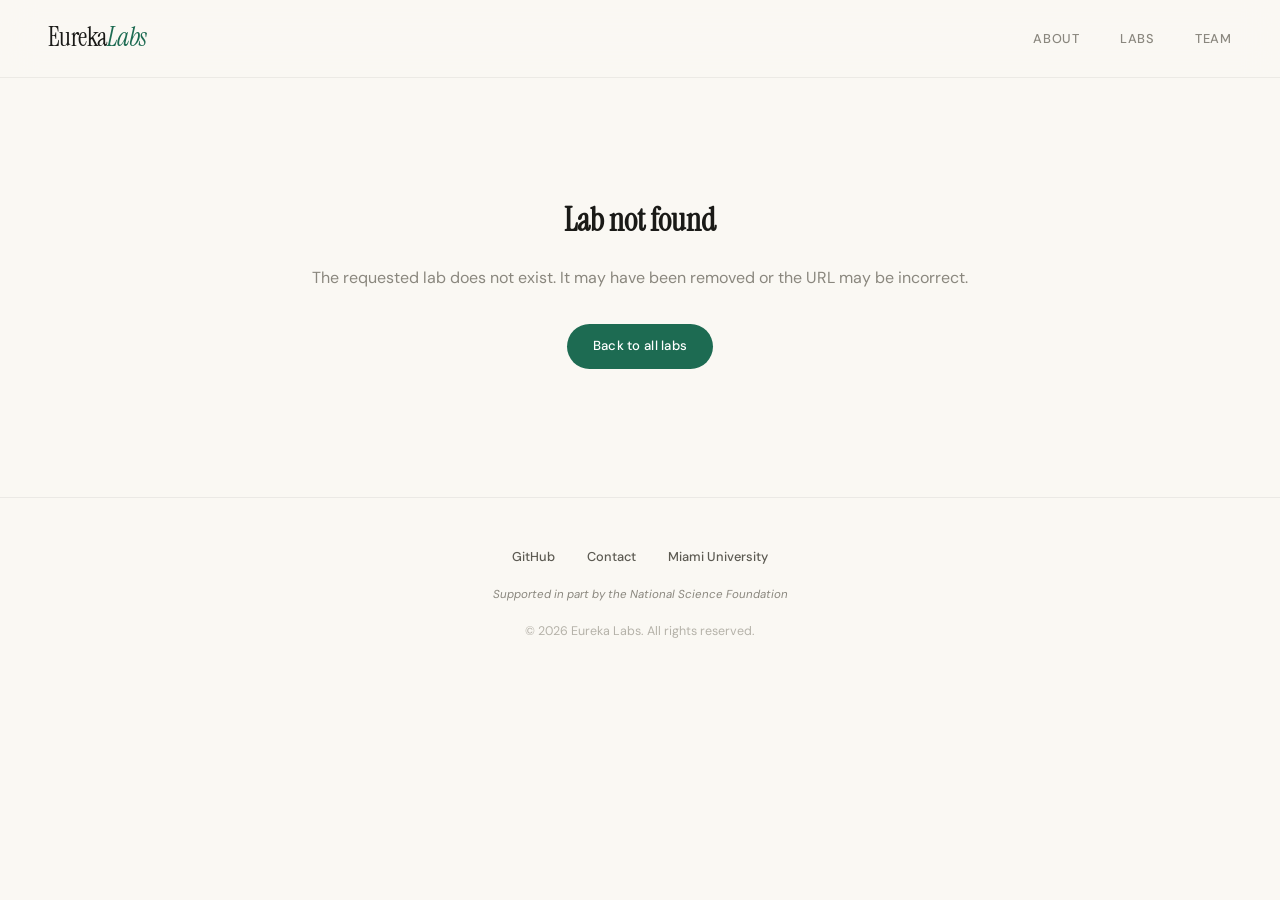
==== lab.html @ b027e5b5 "First verison" ====
<!DOCTYPE html>
<html lang="en">
<head>
  <meta charset="UTF-8">
  <meta name="viewport" content="width=device-width, initial-scale=1.0">
  <meta name="description" content="Eureka Labs — Hands-on cybersecurity lab">
  <title>Lab — Eureka Labs</title>

  <!-- Fonts -->
  <link rel="preconnect" href="https://fonts.googleapis.com">
  <link rel="preconnect" href="https://fonts.gstatic.com" crossorigin>
  <link href="https://fonts.googleapis.com/css2?family=Instrument+Serif&family=DM+Sans:opsz,wght@9..40,400;9..40,500;9..40,600&display=swap" rel="stylesheet">

  <!-- Styles -->
  <link rel="stylesheet" href="style.css">

  <!-- Google Analytics — Replace G-XXXXXXXXXX with your Measurement ID -->
  <script async src="https://www.googletagmanager.com/gtag/js?id=G-XXXXXXXXXX"></script>
  <script>
    window.dataLayer = window.dataLayer || [];
    function gtag(){ dataLayer.push(arguments); }
    gtag('js', new Date());
    gtag('config', 'G-XXXXXXXXXX');
  </script>
</head>

<body>

  <!-- Keyboard accessibility -->
  <a href="#lab-content" class="skip-link">Skip to content</a>


  <!-- ==== NAV ==== -->

  <nav>
    <a href="index.html" class="logo">Eureka<em>Labs</em></a>

    <ul class="nav-links">
      <li><a href="index.html#about">About</a></li>
      <li><a href="index.html#labs">Labs</a></li>
      <li><a href="index.html#team">Team</a></li>
    </ul>

    <button
      class="hamburger"
      aria-label="Open menu"
      onclick="document.getElementById('mobile-menu').classList.add('open')"
    >
      <svg viewBox="0 0 24 24" fill="none" stroke-width="1.5" stroke-linecap="round">
        <path d="M4 7h16M4 12h16M4 17h16"/>
      </svg>
    </button>
  </nav>

  <!-- Mobile menu overlay -->
  <div class="mobile-menu" id="mobile-menu">
    <button
      class="close-btn"
      aria-label="Close menu"
      onclick="this.parentElement.classList.remove('open')"
    >
      <svg viewBox="0 0 24 24" fill="none" stroke-width="1.5" stroke-linecap="round">
        <path d="M6 6l12 12M6 18L18 6"/>
      </svg>
    </button>
    <a href="index.html#about" onclick="this.parentElement.classList.remove('open')">About</a>
    <a href="index.html#labs"  onclick="this.parentElement.classList.remove('open')">Labs</a>
    <a href="index.html#team"  onclick="this.parentElement.classList.remove('open')">Team</a>
  </div>


  <!-- ==== LAB CONTENT (rendered by lab-app.js) ==== -->

  <div class="lab-page" id="lab-content">
    <!-- Content is injected here by lab-app.js based on the ?id= parameter -->
  </div>


  <!-- ==== FOOTER ==== -->

  <footer>
    <div class="footer-links">
      <a href="https://github.com/eurekalabs">GitHub</a>
      <a href="mailto:eureka@miamioh.edu">Contact</a>
      <a href="https://miamioh.edu">Miami University</a>
    </div>
    <p class="nsf-note">Supported in part by the National Science Foundation</p>
    <p>&copy; 2026 Eureka Labs. All rights reserved.</p>
  </footer>


  <!-- Scripts: data first, then lab page rendering -->
  <script src="data.js"></script>
  <script src="lab-app.js"></script>

</body>
</html>
---- style.css ----
/* ============================================================================
   EUREKA LABS — SHARED STYLES
   ============================================================================
   This file contains all visual styles for both index.html and lab.html.
   Design tokens (colors, fonts) are at the top — start here for theming.
   ============================================================================ */


/* ==========================================================================
   DESIGN TOKENS
   ========================================================================== */

:root {
  /* Page backgrounds */
  --color-page:        #faf8f3;
  --color-surface:     #f0ede6;
  --color-surface-alt: #e6e2da;

  /* Text hierarchy (darkest to lightest) */
  --color-text:        #1a1a17;
  --color-text-mid:    #5c5a52;
  --color-text-muted:  #8a877e;
  --color-text-faint:  #b5b2a9;

  /* Accent colors */
  --color-forest:       #1d6b52;
  --color-forest-dark:  #155741;
  --color-forest-light: #e4f2ec;

  --color-copper:       #c45a2d;
  --color-copper-light: #faeee8;

  --color-plum:         #6b4f8a;
  --color-plum-light:   #f0eaf6;

  /* Fonts */
  --font-serif: 'Instrument Serif', Georgia, serif;
  --font-sans:  'DM Sans', system-ui, sans-serif;

  /* Shared tokens */
  --border-subtle: 1px solid rgba(0, 0, 0, 0.06);
  --radius:        10px;
  --radius-pill:   100px;
}


/* ==========================================================================
   RESET & BASE
   ========================================================================== */

*, *::before, *::after {
  box-sizing: border-box;
  margin: 0;
  padding: 0;
}

html {
  scroll-behavior: smooth;
}

body {
  font-family: var(--font-sans);
  background: var(--color-page);
  color: var(--color-text);
  line-height: 1.75;
  overflow-x: hidden;
}

a {
  color: var(--color-forest);
  text-decoration: none;
  transition: color 0.2s;
}
a:hover {
  color: var(--color-copper);
}


/* ==========================================================================
   ACCESSIBILITY
   ========================================================================== */

.skip-link {
  position: absolute;
  top: -100%;
  left: 1rem;
  padding: 0.5rem 1rem;
  background: var(--color-forest);
  color: #fff;
  border-radius: var(--radius);
  z-index: 200;
  font-size: 0.8rem;
}
.skip-link:focus {
  top: 1rem;
}


/* ==========================================================================
   NAV (shared across all pages)
   ========================================================================== */

nav {
  position: fixed;
  top: 0;
  left: 0;
  right: 0;
  z-index: 100;
  padding: 1rem 3rem;
  display: flex;
  align-items: center;
  justify-content: space-between;
  background: rgba(250, 248, 243, 0.92);
  backdrop-filter: blur(16px);
  border-bottom: var(--border-subtle);
}

.logo {
  font-family: var(--font-serif);
  font-size: 1.6rem;
  color: var(--color-text);
  letter-spacing: -0.02em;
}
.logo em {
  font-style: italic;
  color: var(--color-forest);
}

.nav-links {
  list-style: none;
  display: flex;
  gap: 2.5rem;
}
.nav-links a {
  font-size: 0.8rem;
  color: var(--color-text-muted);
  font-weight: 500;
  letter-spacing: 0.06em;
  text-transform: uppercase;
  transition: color 0.2s;
}
.nav-links a:hover {
  color: var(--color-text);
}

/* Hamburger — visible on mobile only */
.hamburger {
  display: none;
  background: none;
  border: none;
  cursor: pointer;
  padding: 4px;
}
.hamburger svg {
  width: 24px;
  height: 24px;
  stroke: var(--color-text);
}

/* Mobile nav overlay */
.mobile-menu {
  display: none;
  position: fixed;
  top: 0;
  left: 0;
  right: 0;
  bottom: 0;
  background: rgba(250, 248, 243, 0.98);
  z-index: 150;
  flex-direction: column;
  align-items: center;
  justify-content: center;
  gap: 2rem;
}
.mobile-menu.open {
  display: flex;
}
.mobile-menu a {
  font-family: var(--font-serif);
  font-size: 1.8rem;
  color: var(--color-text);
}
.mobile-menu .close-btn {
  position: absolute;
  top: 1.25rem;
  right: 1.5rem;
  background: none;
  border: none;
  cursor: pointer;
  padding: 4px;
}
.mobile-menu .close-btn svg {
  width: 24px;
  height: 24px;
  stroke: var(--color-text);
}


/* ==========================================================================
   LAYOUT HELPERS
   ========================================================================== */

section {
  padding: 6rem 3rem;
}

.container {
  max-width: 1040px;
  margin: 0 auto;
}

.section-eyebrow {
  font-size: 0.68rem;
  text-transform: uppercase;
  letter-spacing: 0.22em;
  color: var(--color-forest);
  margin-bottom: 0.5rem;
  font-weight: 600;
}

.section-title {
  font-family: var(--font-serif);
  font-size: clamp(1.8rem, 3.5vw, 2.8rem);
  font-weight: 400;
  letter-spacing: -0.02em;
  margin-bottom: 0.75rem;
  line-height: 1.12;
}

.section-desc {
  color: var(--color-text-mid);
  max-width: 540px;
  margin-bottom: 3rem;
  font-size: 0.92rem;
}


/* ==========================================================================
   SHARED TAG PILLS
   ========================================================================== */

.tag {
  font-size: 0.6rem;
  font-weight: 600;
  text-transform: uppercase;
  letter-spacing: 0.06em;
  padding: 0.18rem 0.5rem;
  border-radius: var(--radius-pill);
  white-space: nowrap;
  background: var(--tag-bg);
  color: var(--tag-color);
}

.tags {
  display: flex;
  gap: 0.35rem;
  flex-wrap: wrap;
}


/* ==========================================================================
   SHARED BUTTON
   ========================================================================== */

.btn-primary {
  display: inline-flex;
  align-items: center;
  gap: 0.6rem;
  padding: 0.7rem 1.6rem;
  background: var(--color-forest);
  border: none;
  border-radius: var(--radius-pill);
  font-family: var(--font-sans);
  font-size: 0.82rem;
  font-weight: 500;
  color: #fff;
  letter-spacing: 0.02em;
  cursor: pointer;
  transition: background 0.25s;
}
.btn-primary:hover {
  background: var(--color-forest-dark);
  color: #fff;
}
.btn-primary svg {
  width: 14px;
  height: 14px;
  transition: transform 0.25s;
}
.btn-primary:hover svg {
  transform: translateX(3px);
}


/* ==========================================================================
   HERO (index.html)
   ========================================================================== */

.hero {
  min-height: 100vh;
  display: flex;
  flex-direction: column;
  justify-content: center;
  padding: 10rem 3rem 6rem;
  max-width: 860px;
  margin: 0 auto;
}

.hero-eyebrow {
  font-size: 0.72rem;
  text-transform: uppercase;
  letter-spacing: 0.22em;
  color: var(--color-forest);
  margin-bottom: 1.5rem;
  font-weight: 600;
}

.hero h1 {
  font-family: var(--font-serif);
  font-size: clamp(2.8rem, 6.5vw, 5rem);
  font-weight: 400;
  line-height: 1.08;
  letter-spacing: -0.03em;
  margin-bottom: 2rem;
}
.hero h1 .accent {
  font-style: italic;
  color: var(--color-copper);
}

.hero p {
  max-width: 500px;
  color: var(--color-text-mid);
  font-size: 1.05rem;
  line-height: 1.85;
  margin-bottom: 3rem;
}

.hero-rule {
  display: flex;
  align-items: center;
  gap: 1.5rem;
  margin-top: 4rem;
}
.hero-rule span {
  height: 1px;
  flex: 0 0 50px;
  background: var(--color-text-faint);
}
.hero-rule small {
  font-size: 0.7rem;
  color: var(--color-text-faint);
  text-transform: uppercase;
  letter-spacing: 0.15em;
  font-weight: 500;
}


/* ==========================================================================
   ABOUT (index.html)
   ========================================================================== */

.about {
  background: var(--color-page);
  border-top: var(--border-subtle);
}

.about-columns {
  display: grid;
  grid-template-columns: 1fr 1fr;
  gap: 4rem;
  align-items: start;
}

.about-prose {
  color: var(--color-text-mid);
  font-size: 0.92rem;
}
.about-prose p {
  margin-bottom: 1.25rem;
}

.about-cards {
  display: flex;
  flex-direction: column;
  gap: 1rem;
}

.about-card {
  padding: 1.4rem 1.6rem;
  background: var(--color-surface);
  border-radius: var(--radius);
  border-left: 3px solid var(--card-accent, var(--color-forest));
  transition: background 0.25s;
}
.about-card:hover {
  background: var(--color-surface-alt);
}

.about-card h4 {
  font-family: var(--font-serif);
  font-size: 1.1rem;
  font-weight: 400;
  margin-bottom: 0.3rem;
}
.about-card p {
  font-size: 0.8rem;
  color: var(--color-text-mid);
  line-height: 1.65;
}

.badge {
  display: inline-block;
  font-size: 0.62rem;
  font-weight: 600;
  text-transform: uppercase;
  letter-spacing: 0.12em;
  padding: 0.18rem 0.55rem;
  border-radius: var(--radius-pill);
  margin-bottom: 0.5rem;
}


/* ==========================================================================
   LAB CATALOG (index.html)
   ========================================================================== */

.labs {
  background: var(--color-surface);
  border-top: var(--border-subtle);
  border-bottom: var(--border-subtle);
}

.filters-row {
  display: flex;
  gap: 2.5rem;
  margin-bottom: 2rem;
  flex-wrap: wrap;
  align-items: flex-start;
}

.filter-group label {
  display: block;
  font-size: 0.65rem;
  text-transform: uppercase;
  letter-spacing: 0.15em;
  color: var(--color-text-muted);
  font-weight: 600;
  margin-bottom: 0.5rem;
}

.filter-chips {
  display: flex;
  gap: 0.4rem;
  flex-wrap: wrap;
}

.filter-btn {
  font-family: var(--font-sans);
  font-size: 0.72rem;
  padding: 0.4rem 1rem;
  border: 1px solid rgba(0, 0, 0, 0.1);
  border-radius: var(--radius-pill);
  background: var(--color-page);
  color: var(--color-text-muted);
  cursor: pointer;
  font-weight: 500;
  transition: all 0.2s;
}
.filter-btn:hover {
  border-color: var(--color-text-mid);
  color: var(--color-text-mid);
}
.filter-btn[aria-pressed="true"] {
  border-color: var(--color-forest);
  color: var(--color-forest);
  background: var(--color-forest-light);
}

.labs-count {
  font-size: 0.78rem;
  color: var(--color-text-muted);
  margin-bottom: 1.25rem;
}

.labs-list {
  display: flex;
  flex-direction: column;
  gap: 1px;
  background: rgba(0, 0, 0, 0.06);
  border-radius: var(--radius);
  overflow: hidden;
}

.lab-row {
  display: grid;
  grid-template-columns: 1fr auto auto;
  gap: 1.5rem;
  align-items: center;
  padding: 1.25rem 1.75rem;
  background: var(--color-page);
  transition: background 0.2s;
  color: inherit;
  text-decoration: none;
}
.lab-row:hover {
  background: rgba(255, 255, 255, 0.7);
  color: inherit;
}

.lab-row h3 {
  font-family: var(--font-serif);
  font-size: 1rem;
  font-weight: 400;
  line-height: 1.35;
}

.lab-row .arrow {
  font-size: 1.1rem;
  color: var(--color-text-faint);
  transition: transform 0.2s, color 0.2s;
  flex-shrink: 0;
}
.lab-row:hover .arrow {
  transform: translateX(4px);
  color: var(--color-forest);
}

.no-results {
  padding: 3rem;
  text-align: center;
  background: var(--color-page);
  border-radius: var(--radius);
  color: var(--color-text-muted);
  font-size: 0.9rem;
  display: none;
}


/* ==========================================================================
   TEAM (index.html)
   ========================================================================== */

.team {
  background: var(--color-page);
}

.team-grid {
  display: grid;
  grid-template-columns: repeat(auto-fill, minmax(200px, 1fr));
  gap: 2.5rem;
}

.team-member {
  text-align: center;
}

.team-avatar {
  width: 76px;
  height: 76px;
  border-radius: 50%;
  margin: 0 auto 1rem;
  display: flex;
  align-items: center;
  justify-content: center;
  font-family: var(--font-serif);
  font-size: 1.4rem;
  font-style: italic;
  background: var(--color-forest-light);
  color: var(--color-forest);
  border: 1px solid rgba(29, 107, 82, 0.15);
}

.team-member h4 {
  font-family: var(--font-serif);
  font-size: 1.05rem;
  font-weight: 400;
  margin-bottom: 0.15rem;
}
.team-member .role {
  font-size: 0.8rem;
  color: var(--color-text-mid);
  margin-bottom: 0.25rem;
}
.team-member .affil {
  font-size: 0.7rem;
  color: var(--color-text-muted);
  text-transform: uppercase;
  letter-spacing: 0.08em;
  font-weight: 500;
}


/* ==========================================================================
   LAB DETAIL PAGE (lab.html)
   ========================================================================== */

.lab-page {
  padding: 8rem 3rem 4rem;
  max-width: 780px;
  margin: 0 auto;
}

.back-link {
  display: inline-block;
  font-size: 0.82rem;
  color: var(--color-text-muted);
  margin-bottom: 2rem;
  transition: color 0.2s;
}
.back-link:hover {
  color: var(--color-forest);
}

.lab-header {
  margin-bottom: 2rem;
}
.lab-header .tags {
  margin-bottom: 1rem;
}
.lab-header h1 {
  font-family: var(--font-serif);
  font-size: clamp(1.8rem, 4vw, 2.8rem);
  font-weight: 400;
  line-height: 1.15;
  letter-spacing: -0.02em;
}

.lab-meta {
  display: flex;
  gap: 2rem;
  flex-wrap: wrap;
  padding: 1rem 0;
  margin-bottom: 2rem;
  border-top: var(--border-subtle);
  border-bottom: var(--border-subtle);
}

.lab-meta-item {
  display: flex;
  flex-direction: column;
  gap: 0.15rem;
}

.meta-label {
  font-size: 0.65rem;
  text-transform: uppercase;
  letter-spacing: 0.12em;
  color: var(--color-text-muted);
  font-weight: 600;
}

.lab-section {
  margin-bottom: 2.5rem;
}

.lab-section h2 {
  font-family: var(--font-serif);
  font-size: 1.3rem;
  font-weight: 400;
  margin-bottom: 0.75rem;
  color: var(--color-text);
}

.lab-section p {
  color: var(--color-text-mid);
  font-size: 0.95rem;
  line-height: 1.85;
}

.objectives-list {
  list-style: none;
  padding: 0;
}
.objectives-list li {
  position: relative;
  padding-left: 1.5rem;
  margin-bottom: 0.6rem;
  color: var(--color-text-mid);
  font-size: 0.92rem;
  line-height: 1.6;
}
.objectives-list li::before {
  content: "\2713";
  position: absolute;
  left: 0;
  color: var(--color-forest);
  font-weight: 600;
}

.resources-list {
  list-style: none;
  padding: 0;
}
.resources-list li {
  margin-bottom: 0.5rem;
}
.resources-list li a {
  font-size: 0.92rem;
  font-weight: 500;
  color: var(--color-forest);
  transition: color 0.2s;
}
.resources-list li a:hover {
  color: var(--color-copper);
}

.lab-not-found {
  text-align: center;
  padding: 4rem 0;
}
.lab-not-found h1 {
  font-family: var(--font-serif);
  font-size: 2rem;
  margin-bottom: 1rem;
}
.lab-not-found p {
  color: var(--color-text-muted);
  margin-bottom: 2rem;
}


/* ==========================================================================
   FOOTER (shared across all pages)
   ========================================================================== */

footer {
  padding: 3rem;
  text-align: center;
  border-top: var(--border-subtle);
}
footer p {
  font-size: 0.78rem;
  color: var(--color-text-faint);
}

.footer-links {
  display: flex;
  gap: 2rem;
  justify-content: center;
  margin-bottom: 1rem;
}
.footer-links a {
  font-size: 0.8rem;
  color: var(--color-text-mid);
  font-weight: 500;
}

.nsf-note {
  font-size: 0.72rem;
  color: var(--color-text-muted);
  margin-bottom: 1rem;
  font-style: italic;
}


/* ==========================================================================
   MOBILE (< 768px)
   ========================================================================== */

@media (max-width: 768px) {
  nav {
    padding: 1rem 1.5rem;
  }
  .nav-links {
    display: none;
  }
  .hamburger {
    display: block;
  }

  .hero {
    padding: 8rem 1.5rem 4rem;
  }
  section {
    padding: 4rem 1.5rem;
  }

  .about-columns {
    grid-template-columns: 1fr;
  }
  .filters-row {
    gap: 1.5rem;
  }

  .lab-row {
    grid-template-columns: 1fr;
    gap: 0.75rem;
    padding: 1rem 1.25rem;
  }
  .lab-row .arrow {
    display: none;
  }

  .lab-page {
    padding: 7rem 1.5rem 3rem;
  }
}
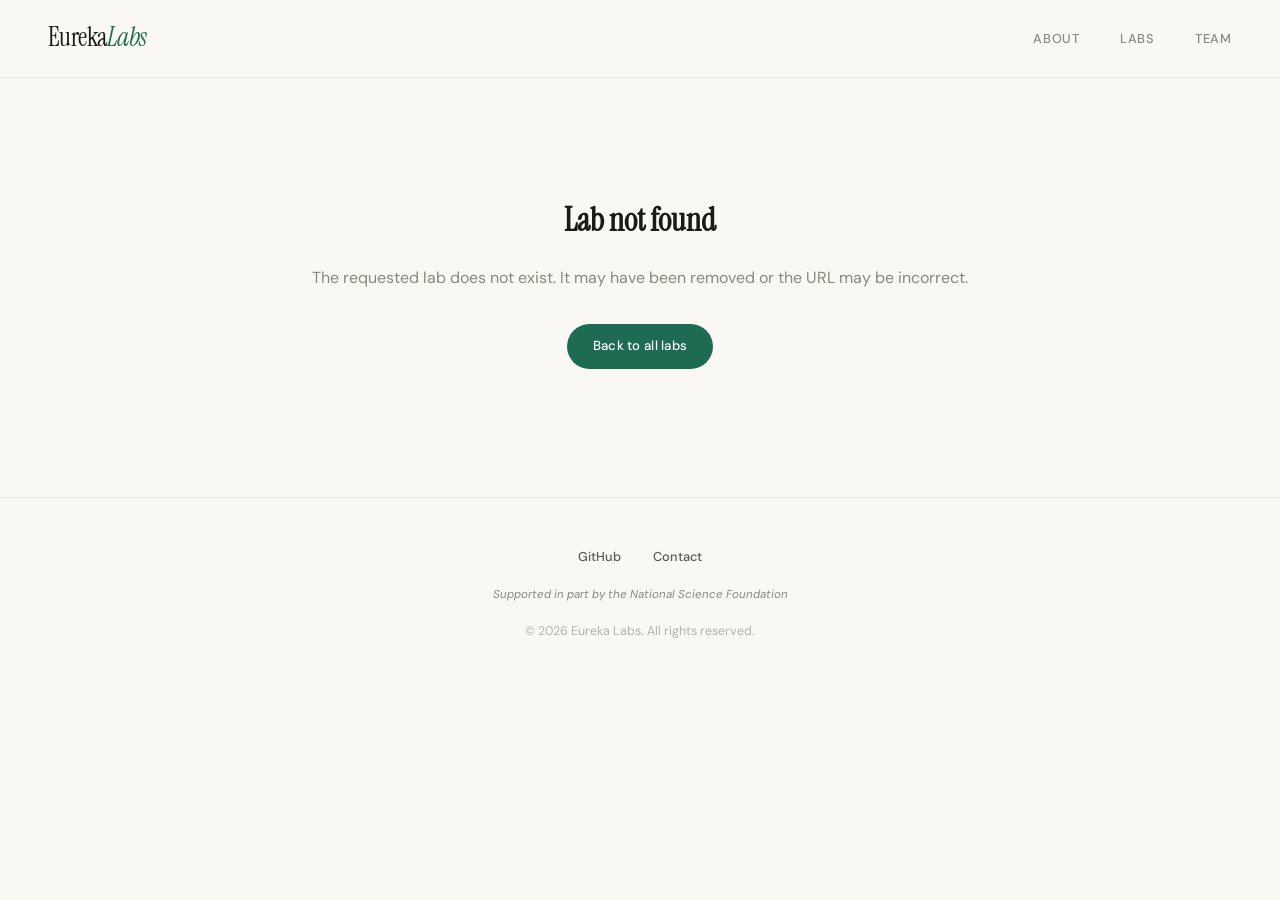
==== commit 256d507c: "Update footer links and remove Miami University - GitHub → https://github.com/liranmatcu/Docker_Secu" ====
--- a/lab.html
+++ b/lab.html
@@ -5,93 +5,56 @@
   <meta name="viewport" content="width=device-width, initial-scale=1.0">
   <meta name="description" content="Eureka Labs — Hands-on cybersecurity lab">
   <title>Lab — Eureka Labs</title>
-
-  <!-- Fonts -->
   <link rel="preconnect" href="https://fonts.googleapis.com">
   <link rel="preconnect" href="https://fonts.gstatic.com" crossorigin>
   <link href="https://fonts.googleapis.com/css2?family=Instrument+Serif&family=DM+Sans:opsz,wght@9..40,400;9..40,500;9..40,600&display=swap" rel="stylesheet">
-
-  <!-- Styles -->
   <link rel="stylesheet" href="style.css">
-
-  <!-- Google Analytics — Replace G-XXXXXXXXXX with your Measurement ID -->
-  <script async src="https://www.googletagmanager.com/gtag/js?id=G-XXXXXXXXXX"></script>
+  <!-- Google Analytics -->
+  <script async src="https://www.googletagmanager.com/gtag/js?id=G-SVHM47HLQ2"></script>
   <script>
     window.dataLayer = window.dataLayer || [];
     function gtag(){ dataLayer.push(arguments); }
     gtag('js', new Date());
-    gtag('config', 'G-XXXXXXXXXX');
+    gtag('config', 'G-SVHM47HLQ2');
   </script>
 </head>
-
 <body>
-
-  <!-- Keyboard accessibility -->
   <a href="#lab-content" class="skip-link">Skip to content</a>
-
-
-  <!-- ==== NAV ==== -->
 
   <nav>
     <a href="index.html" class="logo">Eureka<em>Labs</em></a>
-
     <ul class="nav-links">
       <li><a href="index.html#about">About</a></li>
       <li><a href="index.html#labs">Labs</a></li>
       <li><a href="index.html#team">Team</a></li>
     </ul>
-
-    <button
-      class="hamburger"
-      aria-label="Open menu"
-      onclick="document.getElementById('mobile-menu').classList.add('open')"
-    >
-      <svg viewBox="0 0 24 24" fill="none" stroke-width="1.5" stroke-linecap="round">
-        <path d="M4 7h16M4 12h16M4 17h16"/>
-      </svg>
+    <button class="hamburger" aria-label="Open menu" onclick="document.getElementById('mobile-menu').classList.add('open')">
+      <svg viewBox="0 0 24 24" fill="none" stroke-width="1.5" stroke-linecap="round"><path d="M4 7h16M4 12h16M4 17h16"/></svg>
     </button>
   </nav>
 
-  <!-- Mobile menu overlay -->
   <div class="mobile-menu" id="mobile-menu">
-    <button
-      class="close-btn"
-      aria-label="Close menu"
-      onclick="this.parentElement.classList.remove('open')"
-    >
-      <svg viewBox="0 0 24 24" fill="none" stroke-width="1.5" stroke-linecap="round">
-        <path d="M6 6l12 12M6 18L18 6"/>
-      </svg>
+    <button class="close-btn" aria-label="Close menu" onclick="this.parentElement.classList.remove('open')">
+      <svg viewBox="0 0 24 24" fill="none" stroke-width="1.5" stroke-linecap="round"><path d="M6 6l12 12M6 18L18 6"/></svg>
     </button>
     <a href="index.html#about" onclick="this.parentElement.classList.remove('open')">About</a>
     <a href="index.html#labs"  onclick="this.parentElement.classList.remove('open')">Labs</a>
     <a href="index.html#team"  onclick="this.parentElement.classList.remove('open')">Team</a>
   </div>
 
-
-  <!-- ==== LAB CONTENT (rendered by lab-app.js) ==== -->
-
-  <div class="lab-page" id="lab-content">
-    <!-- Content is injected here by lab-app.js based on the ?id= parameter -->
-  </div>
-
-
-  <!-- ==== FOOTER ==== -->
+  <div class="lab-page" id="lab-content"></div>
 
   <footer>
     <div class="footer-links">
-      <a href="https://github.com/eurekalabs">GitHub</a>
-      <a href="mailto:eureka@miamioh.edu">Contact</a>
-      <a href="https://miamioh.edu">Miami University</a>
+      <a href="https://github.com/liranmatcu/Docker_Security_Labs">GitHub</a>
+      <a href="mailto:eurekalabs01@gmail.com">Contact</a>
     </div>
     <p class="nsf-note">Supported in part by the National Science Foundation</p>
     <p>&copy; 2026 Eureka Labs. All rights reserved.</p>
   </footer>
 
-
-  <!-- Scripts: data first, then lab page rendering -->
   <script src="data.js"></script>
+  <script src="utils.js"></script>
   <script src="lab-app.js"></script>
-
 </body>
 </html>
--- a/style.css
+++ b/style.css
@@ -1,798 +1,181 @@
 /* ============================================================================
    EUREKA LABS — SHARED STYLES
-   ============================================================================
-   This file contains all visual styles for both index.html and lab.html.
+   All visual styles for index.html and lab.html.
    Design tokens (colors, fonts) are at the top — start here for theming.
    ============================================================================ */
 
-
-/* ==========================================================================
-   DESIGN TOKENS
-   ========================================================================== */
-
 :root {
-  /* Page backgrounds */
   --color-page:        #faf8f3;
   --color-surface:     #f0ede6;
   --color-surface-alt: #e6e2da;
-
-  /* Text hierarchy (darkest to lightest) */
   --color-text:        #1a1a17;
   --color-text-mid:    #5c5a52;
   --color-text-muted:  #8a877e;
   --color-text-faint:  #b5b2a9;
-
-  /* Accent colors */
   --color-forest:       #1d6b52;
   --color-forest-dark:  #155741;
   --color-forest-light: #e4f2ec;
-
   --color-copper:       #c45a2d;
   --color-copper-light: #faeee8;
-
   --color-plum:         #6b4f8a;
   --color-plum-light:   #f0eaf6;
-
-  /* Fonts */
   --font-serif: 'Instrument Serif', Georgia, serif;
   --font-sans:  'DM Sans', system-ui, sans-serif;
-
-  /* Shared tokens */
   --border-subtle: 1px solid rgba(0, 0, 0, 0.06);
   --radius:        10px;
   --radius-pill:   100px;
 }
 
+*, *::before, *::after { box-sizing: border-box; margin: 0; padding: 0; }
+html { scroll-behavior: smooth; }
+body { font-family: var(--font-sans); background: var(--color-page); color: var(--color-text); line-height: 1.75; overflow-x: hidden; }
+a { color: var(--color-forest); text-decoration: none; transition: color 0.2s; }
+a:hover { color: var(--color-copper); }
 
-/* ==========================================================================
-   RESET & BASE
-   ========================================================================== */
+/* --- Utility --- */
+.hidden { display: none !important; }
 
-*, *::before, *::after {
-  box-sizing: border-box;
-  margin: 0;
-  padding: 0;
+/* --- Accessibility --- */
+.skip-link { position: absolute; top: -100%; left: 1rem; padding: 0.5rem 1rem; background: var(--color-forest); color: #fff; border-radius: var(--radius); z-index: 200; font-size: 0.8rem; }
+.skip-link:focus { top: 1rem; }
+
+/* --- Nav --- */
+nav { position: fixed; top: 0; left: 0; right: 0; z-index: 100; padding: 1rem 3rem; display: flex; align-items: center; justify-content: space-between; background: rgba(250, 248, 243, 0.92); backdrop-filter: blur(16px); border-bottom: var(--border-subtle); }
+.logo { font-family: var(--font-serif); font-size: 1.6rem; color: var(--color-text); letter-spacing: -0.02em; }
+.logo em { font-style: italic; color: var(--color-forest); }
+.nav-links { list-style: none; display: flex; gap: 2.5rem; }
+.nav-links a { font-size: 0.8rem; color: var(--color-text-muted); font-weight: 500; letter-spacing: 0.06em; text-transform: uppercase; transition: color 0.2s; }
+.nav-links a:hover { color: var(--color-text); }
+
+.hamburger { display: none; background: none; border: none; cursor: pointer; padding: 4px; }
+.hamburger svg { width: 24px; height: 24px; stroke: var(--color-text); }
+.mobile-menu { display: none; position: fixed; top: 0; left: 0; right: 0; bottom: 0; background: rgba(250, 248, 243, 0.98); z-index: 150; flex-direction: column; align-items: center; justify-content: center; gap: 2rem; }
+.mobile-menu.open { display: flex; }
+.mobile-menu a { font-family: var(--font-serif); font-size: 1.8rem; color: var(--color-text); }
+.mobile-menu .close-btn { position: absolute; top: 1.25rem; right: 1.5rem; background: none; border: none; cursor: pointer; padding: 4px; }
+.mobile-menu .close-btn svg { width: 24px; height: 24px; stroke: var(--color-text); }
+
+/* --- Layout --- */
+section { padding: 6rem 3rem; }
+.container { max-width: 1040px; margin: 0 auto; }
+.section-eyebrow { font-size: 0.68rem; text-transform: uppercase; letter-spacing: 0.22em; color: var(--color-forest); margin-bottom: 0.5rem; font-weight: 600; }
+.section-title { font-family: var(--font-serif); font-size: clamp(1.8rem, 3.5vw, 2.8rem); font-weight: 400; letter-spacing: -0.02em; margin-bottom: 0.75rem; line-height: 1.12; }
+.section-desc { color: var(--color-text-mid); max-width: 540px; margin-bottom: 3rem; font-size: 0.92rem; }
+
+/* --- Shared components --- */
+.tag { font-size: 0.6rem; font-weight: 600; text-transform: uppercase; letter-spacing: 0.06em; padding: 0.18rem 0.5rem; border-radius: var(--radius-pill); white-space: nowrap; background: var(--tag-bg); color: var(--tag-color); }
+.tags { display: flex; gap: 0.35rem; flex-wrap: wrap; }
+.btn-primary { display: inline-flex; align-items: center; gap: 0.6rem; padding: 0.7rem 1.6rem; background: var(--color-forest); border: none; border-radius: var(--radius-pill); font-family: var(--font-sans); font-size: 0.82rem; font-weight: 500; color: #fff; letter-spacing: 0.02em; cursor: pointer; transition: background 0.25s; }
+.btn-primary:hover { background: var(--color-forest-dark); color: #fff; }
+.btn-primary svg { width: 14px; height: 14px; transition: transform 0.25s; }
+.btn-primary:hover svg { transform: translateX(3px); }
+.badge { display: inline-block; font-size: 0.62rem; font-weight: 600; text-transform: uppercase; letter-spacing: 0.12em; padding: 0.18rem 0.55rem; border-radius: var(--radius-pill); margin-bottom: 0.5rem; }
+
+/* --- Hero (index.html) --- */
+.hero { padding: 8rem 6rem 6rem; border-bottom: var(--border-subtle); }
+.hero-grid { display: grid; grid-template-columns: 1fr 1fr; gap: 6rem; align-items: start; max-width: 1280px; margin: 0 auto; }
+.hero-left { display: flex; flex-direction: column; padding-top: 3rem; }
+.hero-right { padding-top: 3rem; }
+.hero-eyebrow { font-size: 0.72rem; text-transform: uppercase; letter-spacing: 0.22em; color: var(--color-forest); margin-bottom: 1.5rem; font-weight: 600; }
+.hero h1 { font-family: var(--font-serif); font-size: clamp(2.4rem, 4.5vw, 4rem); font-weight: 400; line-height: 1.08; letter-spacing: -0.03em; margin-bottom: 2rem; }
+.hero h1 .accent { font-style: italic; color: var(--color-copper); }
+.hero-left > p { color: var(--color-text-mid); font-size: 1rem; line-height: 1.85; margin-bottom: 2.5rem; }
+.hero-rule { display: flex; align-items: center; gap: 1.5rem; margin-top: 3rem; }
+.hero-rule span { height: 1px; flex: 0 0 50px; background: var(--color-text-faint); }
+.hero-rule small { font-size: 0.7rem; color: var(--color-text-faint); text-transform: uppercase; letter-spacing: 0.15em; font-weight: 500; }
+
+/* --- About columns (inside hero-right) --- */
+.about-columns { display: grid; grid-template-columns: 1fr; gap: 2rem; margin-top: 2rem; }
+.about-prose { color: var(--color-text-mid); font-size: 0.88rem; }
+.about-prose p { margin-bottom: 1.1rem; }
+
+/* --- Lab catalog (index.html) --- */
+.labs { background: var(--color-surface); border-top: var(--border-subtle); border-bottom: var(--border-subtle); }
+.search-wrap { position: relative; margin-bottom: 1.5rem; }
+.search-icon { position: absolute; left: 0.85rem; top: 50%; transform: translateY(-50%); width: 14px; height: 14px; stroke: var(--color-text-muted); pointer-events: none; }
+#lab-search { width: 100%; padding: 0.55rem 1rem 0.55rem 2.4rem; border: 1px solid rgba(0,0,0,0.1); border-radius: var(--radius-pill); background: var(--color-page); font-family: var(--font-sans); font-size: 0.88rem; color: var(--color-text); outline: none; transition: border-color 0.2s; }
+#lab-search::placeholder { color: var(--color-text-muted); }
+#lab-search:focus { border-color: var(--color-forest); }
+.filters-row { display: flex; gap: 2.5rem; margin-bottom: 2rem; flex-wrap: wrap; align-items: flex-start; }
+.filter-group span { display: block; font-size: 0.65rem; text-transform: uppercase; letter-spacing: 0.15em; color: var(--color-text-muted); font-weight: 600; margin-bottom: 0.5rem; }
+.filter-chips { display: flex; gap: 0.4rem; flex-wrap: wrap; }
+.filter-btn { font-family: var(--font-sans); font-size: 0.72rem; padding: 0.4rem 1rem; border: 1px solid rgba(0,0,0,0.1); border-radius: var(--radius-pill); background: var(--color-page); color: var(--color-text-muted); cursor: pointer; font-weight: 500; transition: all 0.2s; }
+.filter-btn:hover { border-color: var(--color-text-mid); color: var(--color-text-mid); }
+.filter-btn[aria-pressed="true"] { border-color: var(--color-forest); color: var(--color-forest); background: var(--color-forest-light); }
+.labs-count { font-size: 0.78rem; color: var(--color-text-muted); margin-bottom: 1.25rem; }
+.labs-list { display: flex; flex-direction: column; gap: 1px; background: rgba(0,0,0,0.06); border-radius: var(--radius); overflow: hidden; }
+.lab-row { display: grid; grid-template-columns: 56px 1fr auto auto; gap: 1.5rem; align-items: center; padding: 1.25rem 1.75rem; background: var(--color-page); transition: background 0.2s; color: inherit; text-decoration: none; }
+.lab-thumb { width: 56px; height: 56px; object-fit: cover; border-radius: 8px; flex-shrink: 0; background: var(--color-surface-alt); }
+.lab-row:hover { background: rgba(255,255,255,0.7); color: inherit; }
+.lab-row h3 { font-family: var(--font-serif); font-size: 1rem; font-weight: 400; line-height: 1.35; }
+.lab-row .arrow { font-size: 1.1rem; color: var(--color-text-faint); transition: transform 0.2s, color 0.2s; flex-shrink: 0; }
+.lab-row:hover .arrow { transform: translateX(4px); color: var(--color-forest); }
+.no-results { padding: 3rem; text-align: center; background: var(--color-page); border-radius: var(--radius); color: var(--color-text-muted); font-size: 0.9rem; display: none; }
+
+/* Pagination */
+.pagination-bar { display: flex; align-items: center; justify-content: space-between; flex-wrap: wrap; gap: 1rem; margin-top: 1.5rem; padding-top: 1.25rem; border-top: 1px solid rgba(0,0,0,0.07); }
+.page-size { display: flex; align-items: center; gap: 0.5rem; }
+.page-size span { font-size: 0.7rem; text-transform: uppercase; letter-spacing: 0.12em; color: var(--color-text-muted); font-weight: 600; }
+.page-controls { display: flex; align-items: center; gap: 0.35rem; }
+.page-btn { padding: 0.3rem 0.7rem; border: 1px solid rgba(0,0,0,0.12); border-radius: var(--radius-pill); background: var(--color-page); font-family: var(--font-sans); font-size: 0.78rem; color: var(--color-text); cursor: pointer; transition: background 0.15s, border-color 0.15s; }
+.page-btn:hover:not([disabled]) { background: var(--color-surface-alt); }
+.page-btn.active { background: var(--color-forest); color: #fff; border-color: var(--color-forest); font-weight: 600; }
+.page-btn[disabled] { opacity: 0.35; cursor: default; }
+
+/* --- Team (index.html) --- */
+.team { background: var(--color-page); }
+.team-grid { display: grid; grid-template-columns: repeat(2, 1fr); gap: 3rem 4rem; }
+.team-member { display: flex; align-items: center; gap: 1.25rem; }
+.team-avatar { width: 88px; height: 88px; border-radius: 50%; flex-shrink: 0; object-fit: cover; border: 2px solid rgba(29,107,82,0.15); }
+div.team-avatar { display: flex; align-items: center; justify-content: center; font-family: var(--font-serif); font-size: 1.4rem; font-style: italic; background: var(--color-forest-light); color: var(--color-forest); }
+.team-member h4 { font-family: var(--font-serif); font-size: 1.05rem; font-weight: 400; margin-bottom: 0.15rem; }
+.team-member .role { font-size: 0.78rem; color: var(--color-text-mid); margin-bottom: 0.2rem; }
+.team-member .affil { font-size: 0.68rem; color: var(--color-text-muted); text-transform: uppercase; letter-spacing: 0.08em; font-weight: 500; }
+
+/* --- Lab detail page (lab.html) --- */
+.lab-page { padding: 8rem 3rem 4rem; max-width: 780px; margin: 0 auto; }
+.back-link { display: inline-block; font-size: 0.82rem; color: var(--color-text-muted); margin-bottom: 2rem; transition: color 0.2s; }
+.back-link:hover { color: var(--color-forest); }
+.lab-header { margin-bottom: 2rem; }
+.lab-header .tags { margin-bottom: 1rem; }
+.lab-header h1 { font-family: var(--font-serif); font-size: clamp(1.8rem, 4vw, 2.8rem); font-weight: 400; line-height: 1.15; letter-spacing: -0.02em; }
+.lab-meta { display: flex; gap: 2rem; flex-wrap: wrap; padding: 1rem 0; margin-bottom: 2rem; border-top: var(--border-subtle); border-bottom: var(--border-subtle); }
+.lab-meta-item { display: flex; flex-direction: column; gap: 0.15rem; }
+.meta-label { font-size: 0.65rem; text-transform: uppercase; letter-spacing: 0.12em; color: var(--color-text-muted); font-weight: 600; }
+.lab-image { margin-bottom: 2.5rem; border-radius: var(--radius); overflow: hidden; border: var(--border-subtle); }
+.lab-image img { width: 100%; max-height: 360px; object-fit: cover; display: block; }
+.lab-section { margin-bottom: 2.5rem; }
+.lab-section h2 { font-family: var(--font-serif); font-size: 1.3rem; font-weight: 400; margin-bottom: 0.75rem; color: var(--color-text); }
+.lab-section p { color: var(--color-text-mid); font-size: 0.95rem; line-height: 1.85; }
+.resources-list { list-style: none; padding: 0; }
+.resources-list li { margin-bottom: 0.5rem; }
+.resources-list li a { font-size: 0.92rem; font-weight: 500; color: var(--color-forest); }
+.resources-list li a:hover { color: var(--color-copper); }
+.lab-not-found { text-align: center; padding: 4rem 0; }
+.lab-not-found h1 { font-family: var(--font-serif); font-size: 2rem; margin-bottom: 1rem; }
+.lab-not-found p { color: var(--color-text-muted); margin-bottom: 2rem; }
+
+/* --- Footer --- */
+footer { padding: 3rem; text-align: center; border-top: var(--border-subtle); }
+footer p { font-size: 0.78rem; color: var(--color-text-faint); }
+.footer-links { display: flex; gap: 2rem; justify-content: center; margin-bottom: 1rem; }
+.footer-links a { font-size: 0.8rem; color: var(--color-text-mid); font-weight: 500; }
+.nsf-note { font-size: 0.72rem; color: var(--color-text-muted); margin-bottom: 1rem; font-style: italic; }
+
+/* --- Mobile --- */
+@media (max-width: 768px) {
+  nav { padding: 1rem 1.5rem; }
+  .nav-links { display: none; }
+  .hamburger { display: block; }
+  .hero { padding: 6rem 1.5rem 3rem; }
+  .hero-grid { grid-template-columns: 1fr; gap: 3rem; }
+  .hero-right { padding-top: 0; }
+  section { padding: 4rem 1.5rem; }
+  .filters-row { gap: 1.5rem; }
+  .lab-row { grid-template-columns: 48px 1fr; gap: 0.75rem; padding: 1rem 1.25rem; }
+  .lab-thumb { width: 48px; height: 48px; }
+  .lab-row .tags { grid-column: 2; }
+  .lab-row .arrow { display: none; }
+  .lab-page { padding: 7rem 1.5rem 3rem; }
+  .team-grid { grid-template-columns: 1fr; gap: 2rem; }
 }
-
-html {
-  scroll-behavior: smooth;
-}
-
-body {
-  font-family: var(--font-sans);
-  background: var(--color-page);
-  color: var(--color-text);
-  line-height: 1.75;
-  overflow-x: hidden;
-}
-
-a {
-  color: var(--color-forest);
-  text-decoration: none;
-  transition: color 0.2s;
-}
-a:hover {
-  color: var(--color-copper);
-}
-
-
-/* ==========================================================================
-   ACCESSIBILITY
-   ========================================================================== */
-
-.skip-link {
-  position: absolute;
-  top: -100%;
-  left: 1rem;
-  padding: 0.5rem 1rem;
-  background: var(--color-forest);
-  color: #fff;
-  border-radius: var(--radius);
-  z-index: 200;
-  font-size: 0.8rem;
-}
-.skip-link:focus {
-  top: 1rem;
-}
-
-
-/* ==========================================================================
-   NAV (shared across all pages)
-   ========================================================================== */
-
-nav {
-  position: fixed;
-  top: 0;
-  left: 0;
-  right: 0;
-  z-index: 100;
-  padding: 1rem 3rem;
-  display: flex;
-  align-items: center;
-  justify-content: space-between;
-  background: rgba(250, 248, 243, 0.92);
-  backdrop-filter: blur(16px);
-  border-bottom: var(--border-subtle);
-}
-
-.logo {
-  font-family: var(--font-serif);
-  font-size: 1.6rem;
-  color: var(--color-text);
-  letter-spacing: -0.02em;
-}
-.logo em {
-  font-style: italic;
-  color: var(--color-forest);
-}
-
-.nav-links {
-  list-style: none;
-  display: flex;
-  gap: 2.5rem;
-}
-.nav-links a {
-  font-size: 0.8rem;
-  color: var(--color-text-muted);
-  font-weight: 500;
-  letter-spacing: 0.06em;
-  text-transform: uppercase;
-  transition: color 0.2s;
-}
-.nav-links a:hover {
-  color: var(--color-text);
-}
-
-/* Hamburger — visible on mobile only */
-.hamburger {
-  display: none;
-  background: none;
-  border: none;
-  cursor: pointer;
-  padding: 4px;
-}
-.hamburger svg {
-  width: 24px;
-  height: 24px;
-  stroke: var(--color-text);
-}
-
-/* Mobile nav overlay */
-.mobile-menu {
-  display: none;
-  position: fixed;
-  top: 0;
-  left: 0;
-  right: 0;
-  bottom: 0;
-  background: rgba(250, 248, 243, 0.98);
-  z-index: 150;
-  flex-direction: column;
-  align-items: center;
-  justify-content: center;
-  gap: 2rem;
-}
-.mobile-menu.open {
-  display: flex;
-}
-.mobile-menu a {
-  font-family: var(--font-serif);
-  font-size: 1.8rem;
-  color: var(--color-text);
-}
-.mobile-menu .close-btn {
-  position: absolute;
-  top: 1.25rem;
-  right: 1.5rem;
-  background: none;
-  border: none;
-  cursor: pointer;
-  padding: 4px;
-}
-.mobile-menu .close-btn svg {
-  width: 24px;
-  height: 24px;
-  stroke: var(--color-text);
-}
-
-
-/* ==========================================================================
-   LAYOUT HELPERS
-   ========================================================================== */
-
-section {
-  padding: 6rem 3rem;
-}
-
-.container {
-  max-width: 1040px;
-  margin: 0 auto;
-}
-
-.section-eyebrow {
-  font-size: 0.68rem;
-  text-transform: uppercase;
-  letter-spacing: 0.22em;
-  color: var(--color-forest);
-  margin-bottom: 0.5rem;
-  font-weight: 600;
-}
-
-.section-title {
-  font-family: var(--font-serif);
-  font-size: clamp(1.8rem, 3.5vw, 2.8rem);
-  font-weight: 400;
-  letter-spacing: -0.02em;
-  margin-bottom: 0.75rem;
-  line-height: 1.12;
-}
-
-.section-desc {
-  color: var(--color-text-mid);
-  max-width: 540px;
-  margin-bottom: 3rem;
-  font-size: 0.92rem;
-}
-
-
-/* ==========================================================================
-   SHARED TAG PILLS
-   ========================================================================== */
-
-.tag {
-  font-size: 0.6rem;
-  font-weight: 600;
-  text-transform: uppercase;
-  letter-spacing: 0.06em;
-  padding: 0.18rem 0.5rem;
-  border-radius: var(--radius-pill);
-  white-space: nowrap;
-  background: var(--tag-bg);
-  color: var(--tag-color);
-}
-
-.tags {
-  display: flex;
-  gap: 0.35rem;
-  flex-wrap: wrap;
-}
-
-
-/* ==========================================================================
-   SHARED BUTTON
-   ========================================================================== */
-
-.btn-primary {
-  display: inline-flex;
-  align-items: center;
-  gap: 0.6rem;
-  padding: 0.7rem 1.6rem;
-  background: var(--color-forest);
-  border: none;
-  border-radius: var(--radius-pill);
-  font-family: var(--font-sans);
-  font-size: 0.82rem;
-  font-weight: 500;
-  color: #fff;
-  letter-spacing: 0.02em;
-  cursor: pointer;
-  transition: background 0.25s;
-}
-.btn-primary:hover {
-  background: var(--color-forest-dark);
-  color: #fff;
-}
-.btn-primary svg {
-  width: 14px;
-  height: 14px;
-  transition: transform 0.25s;
-}
-.btn-primary:hover svg {
-  transform: translateX(3px);
-}
-
-
-/* ==========================================================================
-   HERO (index.html)
-   ========================================================================== */
-
-.hero {
-  min-height: 100vh;
-  display: flex;
-  flex-direction: column;
-  justify-content: center;
-  padding: 10rem 3rem 6rem;
-  max-width: 860px;
-  margin: 0 auto;
-}
-
-.hero-eyebrow {
-  font-size: 0.72rem;
-  text-transform: uppercase;
-  letter-spacing: 0.22em;
-  color: var(--color-forest);
-  margin-bottom: 1.5rem;
-  font-weight: 600;
-}
-
-.hero h1 {
-  font-family: var(--font-serif);
-  font-size: clamp(2.8rem, 6.5vw, 5rem);
-  font-weight: 400;
-  line-height: 1.08;
-  letter-spacing: -0.03em;
-  margin-bottom: 2rem;
-}
-.hero h1 .accent {
-  font-style: italic;
-  color: var(--color-copper);
-}
-
-.hero p {
-  max-width: 500px;
-  color: var(--color-text-mid);
-  font-size: 1.05rem;
-  line-height: 1.85;
-  margin-bottom: 3rem;
-}
-
-.hero-rule {
-  display: flex;
-  align-items: center;
-  gap: 1.5rem;
-  margin-top: 4rem;
-}
-.hero-rule span {
-  height: 1px;
-  flex: 0 0 50px;
-  background: var(--color-text-faint);
-}
-.hero-rule small {
-  font-size: 0.7rem;
-  color: var(--color-text-faint);
-  text-transform: uppercase;
-  letter-spacing: 0.15em;
-  font-weight: 500;
-}
-
-
-/* ==========================================================================
-   ABOUT (index.html)
-   ========================================================================== */
-
-.about {
-  background: var(--color-page);
-  border-top: var(--border-subtle);
-}
-
-.about-columns {
-  display: grid;
-  grid-template-columns: 1fr 1fr;
-  gap: 4rem;
-  align-items: start;
-}
-
-.about-prose {
-  color: var(--color-text-mid);
-  font-size: 0.92rem;
-}
-.about-prose p {
-  margin-bottom: 1.25rem;
-}
-
-.about-cards {
-  display: flex;
-  flex-direction: column;
-  gap: 1rem;
-}
-
-.about-card {
-  padding: 1.4rem 1.6rem;
-  background: var(--color-surface);
-  border-radius: var(--radius);
-  border-left: 3px solid var(--card-accent, var(--color-forest));
-  transition: background 0.25s;
-}
-.about-card:hover {
-  background: var(--color-surface-alt);
-}
-
-.about-card h4 {
-  font-family: var(--font-serif);
-  font-size: 1.1rem;
-  font-weight: 400;
-  margin-bottom: 0.3rem;
-}
-.about-card p {
-  font-size: 0.8rem;
-  color: var(--color-text-mid);
-  line-height: 1.65;
-}
-
-.badge {
-  display: inline-block;
-  font-size: 0.62rem;
-  font-weight: 600;
-  text-transform: uppercase;
-  letter-spacing: 0.12em;
-  padding: 0.18rem 0.55rem;
-  border-radius: var(--radius-pill);
-  margin-bottom: 0.5rem;
-}
-
-
-/* ==========================================================================
-   LAB CATALOG (index.html)
-   ========================================================================== */
-
-.labs {
-  background: var(--color-surface);
-  border-top: var(--border-subtle);
-  border-bottom: var(--border-subtle);
-}
-
-.filters-row {
-  display: flex;
-  gap: 2.5rem;
-  margin-bottom: 2rem;
-  flex-wrap: wrap;
-  align-items: flex-start;
-}
-
-.filter-group label {
-  display: block;
-  font-size: 0.65rem;
-  text-transform: uppercase;
-  letter-spacing: 0.15em;
-  color: var(--color-text-muted);
-  font-weight: 600;
-  margin-bottom: 0.5rem;
-}
-
-.filter-chips {
-  display: flex;
-  gap: 0.4rem;
-  flex-wrap: wrap;
-}
-
-.filter-btn {
-  font-family: var(--font-sans);
-  font-size: 0.72rem;
-  padding: 0.4rem 1rem;
-  border: 1px solid rgba(0, 0, 0, 0.1);
-  border-radius: var(--radius-pill);
-  background: var(--color-page);
-  color: var(--color-text-muted);
-  cursor: pointer;
-  font-weight: 500;
-  transition: all 0.2s;
-}
-.filter-btn:hover {
-  border-color: var(--color-text-mid);
-  color: var(--color-text-mid);
-}
-.filter-btn[aria-pressed="true"] {
-  border-color: var(--color-forest);
-  color: var(--color-forest);
-  background: var(--color-forest-light);
-}
-
-.labs-count {
-  font-size: 0.78rem;
-  color: var(--color-text-muted);
-  margin-bottom: 1.25rem;
-}
-
-.labs-list {
-  display: flex;
-  flex-direction: column;
-  gap: 1px;
-  background: rgba(0, 0, 0, 0.06);
-  border-radius: var(--radius);
-  overflow: hidden;
-}
-
-.lab-row {
-  display: grid;
-  grid-template-columns: 1fr auto auto;
-  gap: 1.5rem;
-  align-items: center;
-  padding: 1.25rem 1.75rem;
-  background: var(--color-page);
-  transition: background 0.2s;
-  color: inherit;
-  text-decoration: none;
-}
-.lab-row:hover {
-  background: rgba(255, 255, 255, 0.7);
-  color: inherit;
-}
-
-.lab-row h3 {
-  font-family: var(--font-serif);
-  font-size: 1rem;
-  font-weight: 400;
-  line-height: 1.35;
-}
-
-.lab-row .arrow {
-  font-size: 1.1rem;
-  color: var(--color-text-faint);
-  transition: transform 0.2s, color 0.2s;
-  flex-shrink: 0;
-}
-.lab-row:hover .arrow {
-  transform: translateX(4px);
-  color: var(--color-forest);
-}
-
-.no-results {
-  padding: 3rem;
-  text-align: center;
-  background: var(--color-page);
-  border-radius: var(--radius);
-  color: var(--color-text-muted);
-  font-size: 0.9rem;
-  display: none;
-}
-
-
-/* ==========================================================================
-   TEAM (index.html)
-   ========================================================================== */
-
-.team {
-  background: var(--color-page);
-}
-
-.team-grid {
-  display: grid;
-  grid-template-columns: repeat(auto-fill, minmax(200px, 1fr));
-  gap: 2.5rem;
-}
-
-.team-member {
-  text-align: center;
-}
-
-.team-avatar {
-  width: 76px;
-  height: 76px;
-  border-radius: 50%;
-  margin: 0 auto 1rem;
-  display: flex;
-  align-items: center;
-  justify-content: center;
-  font-family: var(--font-serif);
-  font-size: 1.4rem;
-  font-style: italic;
-  background: var(--color-forest-light);
-  color: var(--color-forest);
-  border: 1px solid rgba(29, 107, 82, 0.15);
-}
-
-.team-member h4 {
-  font-family: var(--font-serif);
-  font-size: 1.05rem;
-  font-weight: 400;
-  margin-bottom: 0.15rem;
-}
-.team-member .role {
-  font-size: 0.8rem;
-  color: var(--color-text-mid);
-  margin-bottom: 0.25rem;
-}
-.team-member .affil {
-  font-size: 0.7rem;
-  color: var(--color-text-muted);
-  text-transform: uppercase;
-  letter-spacing: 0.08em;
-  font-weight: 500;
-}
-
-
-/* ==========================================================================
-   LAB DETAIL PAGE (lab.html)
-   ========================================================================== */
-
-.lab-page {
-  padding: 8rem 3rem 4rem;
-  max-width: 780px;
-  margin: 0 auto;
-}
-
-.back-link {
-  display: inline-block;
-  font-size: 0.82rem;
-  color: var(--color-text-muted);
-  margin-bottom: 2rem;
-  transition: color 0.2s;
-}
-.back-link:hover {
-  color: var(--color-forest);
-}
-
-.lab-header {
-  margin-bottom: 2rem;
-}
-.lab-header .tags {
-  margin-bottom: 1rem;
-}
-.lab-header h1 {
-  font-family: var(--font-serif);
-  font-size: clamp(1.8rem, 4vw, 2.8rem);
-  font-weight: 400;
-  line-height: 1.15;
-  letter-spacing: -0.02em;
-}
-
-.lab-meta {
-  display: flex;
-  gap: 2rem;
-  flex-wrap: wrap;
-  padding: 1rem 0;
-  margin-bottom: 2rem;
-  border-top: var(--border-subtle);
-  border-bottom: var(--border-subtle);
-}
-
-.lab-meta-item {
-  display: flex;
-  flex-direction: column;
-  gap: 0.15rem;
-}
-
-.meta-label {
-  font-size: 0.65rem;
-  text-transform: uppercase;
-  letter-spacing: 0.12em;
-  color: var(--color-text-muted);
-  font-weight: 600;
-}
-
-.lab-section {
-  margin-bottom: 2.5rem;
-}
-
-.lab-section h2 {
-  font-family: var(--font-serif);
-  font-size: 1.3rem;
-  font-weight: 400;
-  margin-bottom: 0.75rem;
-  color: var(--color-text);
-}
-
-.lab-section p {
-  color: var(--color-text-mid);
-  font-size: 0.95rem;
-  line-height: 1.85;
-}
-
-.objectives-list {
-  list-style: none;
-  padding: 0;
-}
-.objectives-list li {
-  position: relative;
-  padding-left: 1.5rem;
-  margin-bottom: 0.6rem;
-  color: var(--color-text-mid);
-  font-size: 0.92rem;
-  line-height: 1.6;
-}
-.objectives-list li::before {
-  content: "\2713";
-  position: absolute;
-  left: 0;
-  color: var(--color-forest);
-  font-weight: 600;
-}
-
-.resources-list {
-  list-style: none;
-  padding: 0;
-}
-.resources-list li {
-  margin-bottom: 0.5rem;
-}
-.resources-list li a {
-  font-size: 0.92rem;
-  font-weight: 500;
-  color: var(--color-forest);
-  transition: color 0.2s;
-}
-.resources-list li a:hover {
-  color: var(--color-copper);
-}
-
-.lab-not-found {
-  text-align: center;
-  padding: 4rem 0;
-}
-.lab-not-found h1 {
-  font-family: var(--font-serif);
-  font-size: 2rem;
-  margin-bottom: 1rem;
-}
-.lab-not-found p {
-  color: var(--color-text-muted);
-  margin-bottom: 2rem;
-}
-
-
-/* ==========================================================================
-   FOOTER (shared across all pages)
-   ========================================================================== */
-
-footer {
-  padding: 3rem;
-  text-align: center;
-  border-top: var(--border-subtle);
-}
-footer p {
-  font-size: 0.78rem;
-  color: var(--color-text-faint);
-}
-
-.footer-links {
-  display: flex;
-  gap: 2rem;
-  justify-content: center;
-  margin-bottom: 1rem;
-}
-.footer-links a {
-  font-size: 0.8rem;
-  color: var(--color-text-mid);
-  font-weight: 500;
-}
-
-.nsf-note {
-  font-size: 0.72rem;
-  color: var(--color-text-muted);
-  margin-bottom: 1rem;
-  font-style: italic;
-}
-
-
-/* ==========================================================================
-   MOBILE (< 768px)
-   ========================================================================== */
-
-@media (max-width: 768px) {
-  nav {
-    padding: 1rem 1.5rem;
-  }
-  .nav-links {
-    display: none;
-  }
-  .hamburger {
-    display: block;
-  }
-
-  .hero {
-    padding: 8rem 1.5rem 4rem;
-  }
-  section {
-    padding: 4rem 1.5rem;
-  }
-
-  .about-columns {
-    grid-template-columns: 1fr;
-  }
-  .filters-row {
-    gap: 1.5rem;
-  }
-
-  .lab-row {
-    grid-template-columns: 1fr;
-    gap: 0.75rem;
-    padding: 1rem 1.25rem;
-  }
-  .lab-row .arrow {
-    display: none;
-  }
-
-  .lab-page {
-    padding: 7rem 1.5rem 3rem;
-  }
-}
